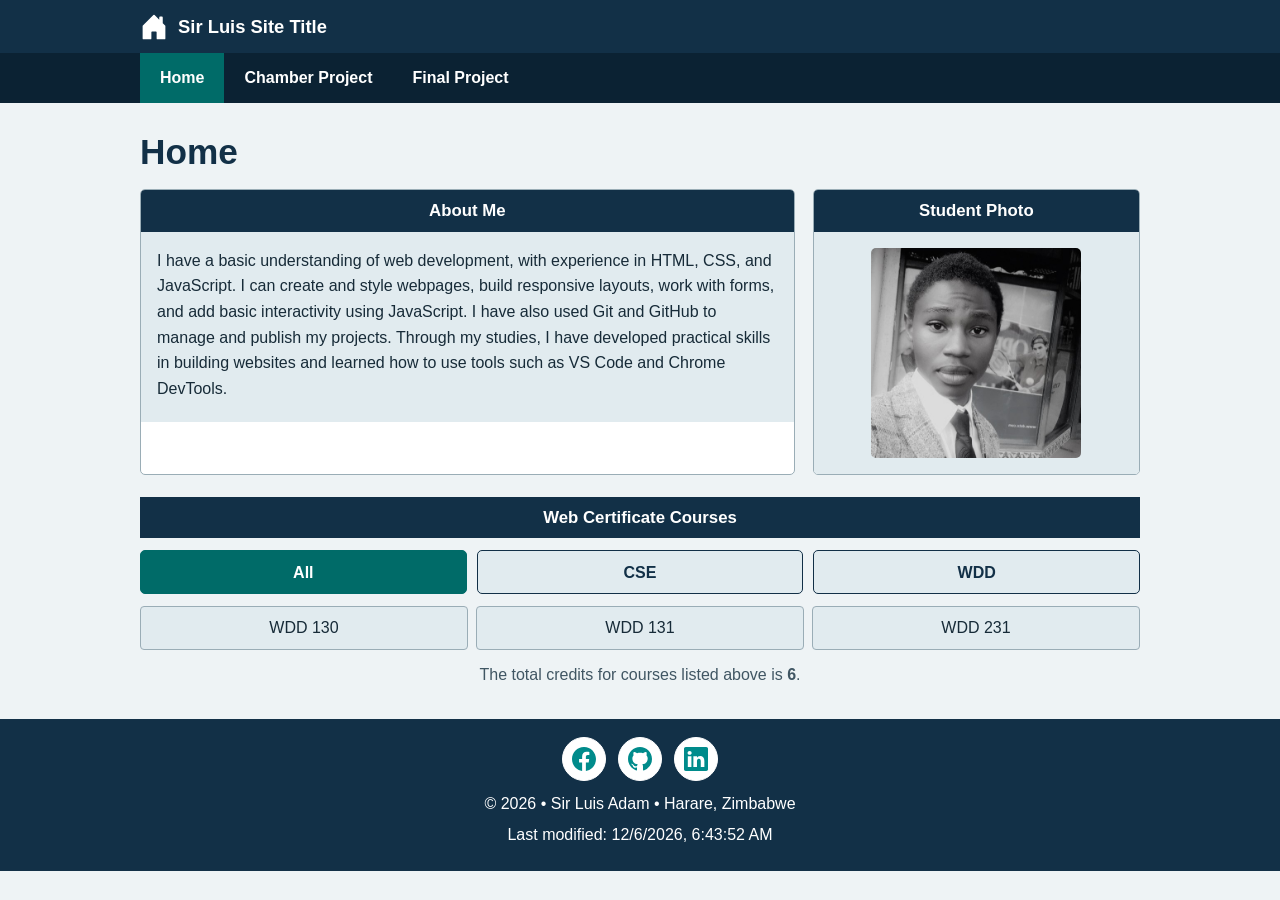
==== index.html @ 440640e3 "Add initial website structure and styles - Created index.html with basic layout, navigation, and con" ====
<!DOCTYPE html>
<html lang="en">

<head>
    <meta charset="UTF-8">
    <meta name="viewport" content="width=device-width, initial-scale=1">
    <meta name="description" content="Luis Adam's WDD 231 student portfolio and web certificate courses.">
    <meta name="author" content="Luis Adam">
    <meta name="theme-color" content="#123047">

    <title>Home | Luis Adam</title>

    <link rel="stylesheet" href="styles/normalize.css">
    <link rel="stylesheet" href="styles/base.css">
    <link rel="stylesheet" href="styles/larger.css">

    <script src="scripts/navigation.js" defer></script>
</head>

<body>
    <header class="site-header">
        <a class="brand" href="index.html" aria-label="Luis Adam home">
            <img src="images/house-door-fill.svg" alt="" width="24" height="24">
            <span>Sir Luis Site Title</span>
        </a>

        <button id="ham-btn" class="hamburger" type="button" aria-label="Open navigation" aria-expanded="false"
            aria-controls="nav-bar">
        </button>
    </header>

    <nav id="nav-bar" class="navigation" aria-label="Main navigation">
        <ul>
            <li class="current"><a href="index.html" aria-current="page">Home</a></li>
            <li><a href="#chamber-project">Chamber Project</a></li>
            <li><a href="#final-project">Final Project</a></li>
        </ul>
    </nav>

    <main>
        <h1>Home</h1>

        <div class="container">
            <section class="about card" aria-labelledby="about-title">
                <h2 id="about-title" class="section-heading">About Me</h2>
                <div class="card-content">
                    <p>
                        I have a basic understanding of web development, with experience
                        in HTML, CSS, and JavaScript. I can create and style webpages,
                        build responsive layouts, work with forms, and add basic
                        interactivity using JavaScript. I have also used Git and GitHub
                        to manage and publish my projects. Through my studies, I have
                        developed practical skills in building websites and learned
                        how to use tools such as VS Code and Chrome DevTools.
                    </p>
                </div>
            </section>

            <section class="student-card card" aria-labelledby="photo-title">
                <h2 id="photo-title" class="section-heading">Student Photo</h2>
                <div class="photo-placeholder">
                    <img src="images/profile.jpg" alt="Sir Luis Adam picture">
                </div>
            </section>
        </div>

        <section class="courses" aria-labelledby="courses-title">
            <h2 id="courses-title" class="section-heading">Web Certificate Courses</h2>

            <div class="course-filters" role="group" aria-label="Filter courses">
                <button class="filter-button active" type="button" data-filter="all" aria-pressed="true">All</button>
                <button class="filter-button" type="button" data-filter="cse" aria-pressed="false">CSE</button>
                <button class="filter-button" type="button" data-filter="wdd" aria-pressed="false">WDD</button>
            </div>

            <ul class="course-list" aria-label="Course list">
                <li data-category="wdd">WDD 130</li>
                <li data-category="wdd">WDD 131</li>
                <li data-category="wdd">WDD 231</li>
            </ul>

            <p class="credits">
                The total credits for courses listed above is <strong>6</strong>.
            </p>
        </section>
    </main>

    <footer class="site-footer">
        <nav class="social-links" aria-label="Social media">
            <a href="https://www.facebook.com/" target="_blank" rel="noopener noreferrer" aria-label="Facebook">
                <img src="images/facebook.svg" alt="" width="24" height="24">
            </a>
            <a href="https://github.com/Luisadam24/" target="_blank" rel="noopener noreferrer" aria-label="GitHub">
                <img src="images/github.svg" alt="" width="24" height="24">
            </a>
            <a href="https://www.linkedin.com/" target="_blank" rel="noopener noreferrer" aria-label="LinkedIn">
                <img src="images/linkedin.svg" alt="" width="24" height="24">
            </a>
        </nav>

        <p>&copy; <span id="currentyear"></span> • Sir Luis Adam • Harare, Zimbabwe</p>
        <p>Last modified: <time id="last-modified"></time></p>
    </footer>
</body>

</html>
---- styles/base.css ----
:root {
    color-scheme: light;
    --navy: #123047;
    --navy-dark: #0b2233;
    --teal: #006b68;
    --teal-hover: #005450;
    --page: #eef3f5;
    --surface: #ffffff;
    --surface-soft: #e1ebef;
    --text: #172b38;
    --muted: #405663;
    --border: #9aadb6;
    --focus: #b94700;
}

* {
    box-sizing: border-box;
}

body {
    margin: 0;
    background: var(--page);
    color: var(--text);
    font-family: Arial, Helvetica, sans-serif;
    line-height: 1.6;
}

.site-header {
    display: grid;
    grid-template-columns: 1fr 44px;
    align-items: center;
    gap: 12px;
    padding: 12px max(16px, calc((100% - 1000px) / 2));
    background: var(--navy);
    color: #ffffff;
}

.brand {
    display: inline-flex;
    align-items: center;
    gap: 10px;
    color: #ffffff;
    font-size: 1.15rem;
    font-weight: 700;
    text-decoration: none;
}

.brand img {
    width: 28px;
    height: 28px;
    filter: brightness(0) invert(1);
}

.hamburger {
    display: grid;
    width: 44px;
    height: 44px;
    place-items: center;
    border: 1px solid rgb(255 255 255 / 70%);
    border-radius: 5px;
    background: transparent;
    color: #ffffff;
    cursor: pointer;
}

.hamburger::before {
    content: "\2630";
    font-size: 1.6rem;
    line-height: 1;
}

.hamburger.show::before {
    content: "\00D7";
    font-size: 2rem;
}

.navigation {
    display: none;
    background: var(--navy-dark);
}

.navigation.show {
    display: block;
}

.navigation ul {
    max-width: 1000px;
    margin: 0 auto;
    padding: 0;
    list-style: none;
}

.navigation a {
    display: block;
    padding: 12px 16px;
    color: #ffffff;
    font-weight: 600;
    text-decoration: none;
}

.navigation li.current {
    background: var(--teal);
}

.navigation a:hover {
    background: var(--teal-hover);
}

main {
    width: min(100% - 32px, 1000px);
    margin: 24px auto;
}

h1 {
    margin: 0 0 16px;
    color: var(--navy);
    font-size: clamp(1.7rem, 4vw, 2.2rem);
    line-height: 1.2;
}

.container {
    display: grid;
    gap: 18px;
}

.card {
    overflow: hidden;
    border: 1px solid var(--border);
    border-radius: 5px;
    background: var(--surface);
}

.section-heading {
    margin: 0;
    padding: 9px 14px;
    background: var(--navy);
    color: #ffffff;
    font-size: 1.05rem;
    line-height: 1.4;
    text-align: center;
}

.card-content {
    min-height: 190px;
    padding: 16px;
    background: var(--surface-soft);
}

.card-content p {
    margin: 0;
}

.photo-placeholder {
    display: grid;
    min-height: 230px;
    padding: 16px;
    place-items: center;
    background: var(--surface-soft);
}

.photo-placeholder img {
    display: block;
    width: min(100%, 210px);
    aspect-ratio: 1;
    border-radius: 5px;
    background: #c6d2d7;
    object-fit: cover;
}

.courses {
    margin-top: 22px;
}

.course-filters {
    display: grid;
    grid-template-columns: repeat(3, 1fr);
    gap: 10px;
    margin: 12px 0;
}

.filter-button {
    min-height: 44px;
    border: 1px solid var(--navy);
    border-radius: 5px;
    background: var(--surface-soft);
    color: var(--navy);
    font: inherit;
    font-weight: 700;
    cursor: pointer;
}

.filter-button:hover {
    background: #cbdde3;
}

.filter-button.active {
    background: var(--teal);
    border-color: var(--teal);
    color: #ffffff;
}

.course-list {
    display: grid;
    gap: 8px;
    margin: 0;
    padding: 0;
    list-style: none;
}

.course-list li {
    padding: 8px 12px;
    border: 1px solid var(--border);
    border-radius: 4px;
    background: var(--surface-soft);
    text-align: center;
}

.credits {
    margin: 12px 0 4px;
    color: var(--muted);
    text-align: center;
}

.site-footer {
    padding: 18px 16px;
    background: var(--navy);
    color: #ffffff;
    text-align: center;
}

.site-footer p {
    margin: 5px 0;
}

.social-links {
    display: flex;
    justify-content: center;
    gap: 12px;
    margin-bottom: 10px;
}

.social-links a {
    display: grid;
    width: 44px;
    height: 44px;
    place-items: center;
    border: 1px solid #ffffff;
    border-radius: 50%;
    background: #ffffff;
}

.social-links img {
    display: block;
    width: 24px;
    height: 24px;
}

.social-links a:hover {
    background: var(--surface-soft);
}

:focus-visible {
    outline: 3px solid var(--focus);
    outline-offset: 3px;
}

[hidden] {
    display: none !important;
}

@media (prefers-reduced-motion: no-preference) {

    .navigation a,
    .filter-button,
    .social-links a {
        transition: background-color 150ms ease;
    }
}
---- styles/larger.css ----
@media (min-width: 608px) {
    .site-header {
        grid-template-columns: 1fr;
    }

    .hamburger {
        display: none;
    }

    .navigation {
        display: block;
    }

    .navigation ul {
        display: flex;
    }

    .navigation a {
        padding: 12px 20px;
    }

    main {
        margin-top: 28px;
        margin-bottom: 32px;
    }

    .container {
        grid-template-columns: minmax(0, 2fr) minmax(250px, 1fr);
        align-items: stretch;
    }

    .card-content {
        min-height: 190px;
    }

    .photo-placeholder {
        min-height: 190px;
    }

    .course-list {
        grid-template-columns: repeat(3, 1fr);
    }
}
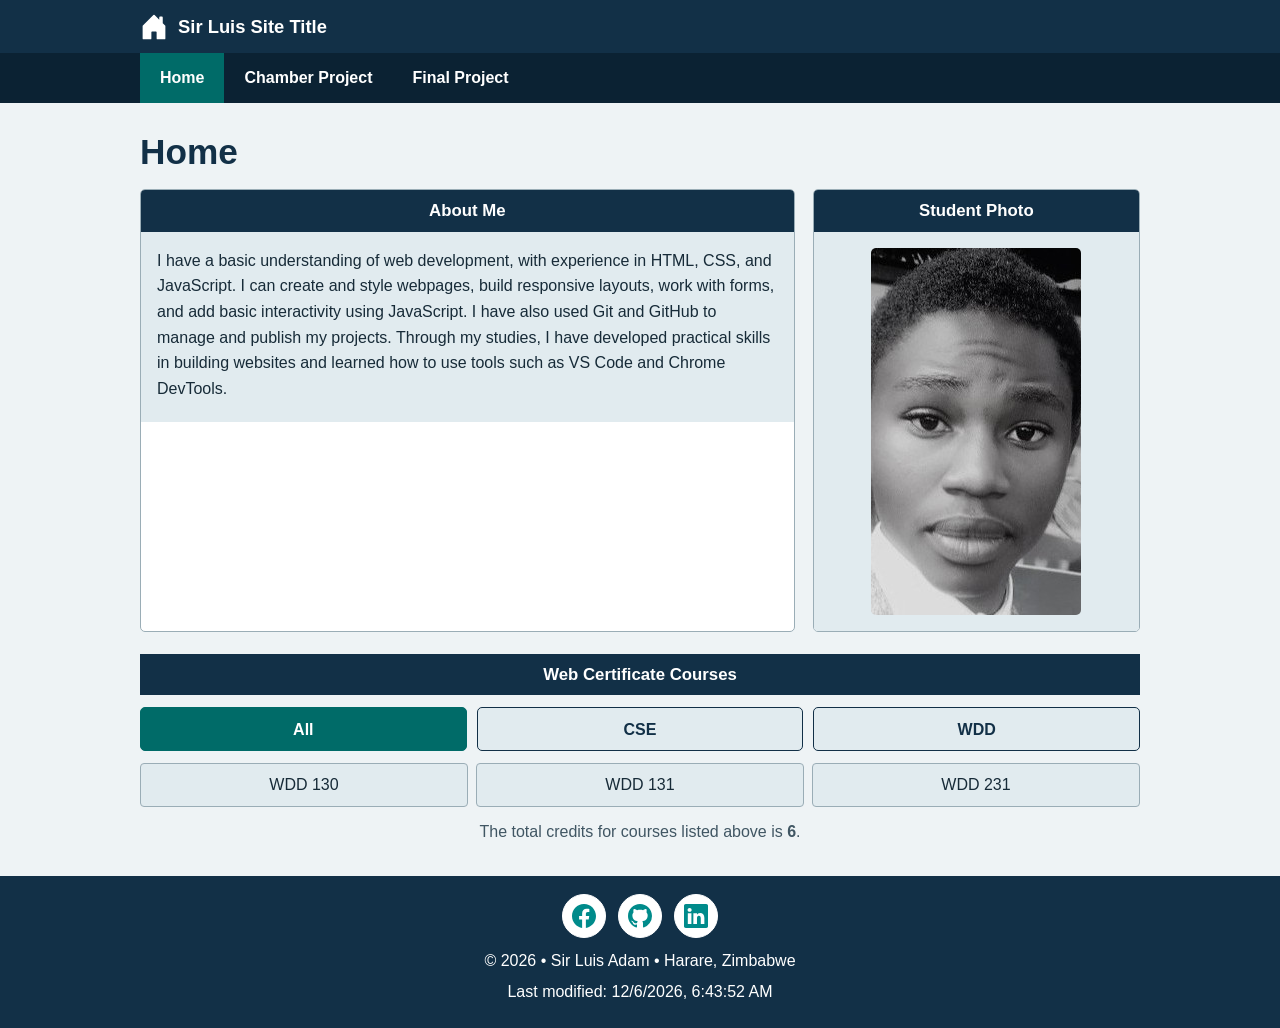
==== commit 003d7ce6: "Enhance student photo image tag with lazy loading and specified dimensions" ====
--- a/index.html
+++ b/index.html
@@ -59,7 +59,7 @@
             <section class="student-card card" aria-labelledby="photo-title">
                 <h2 id="photo-title" class="section-heading">Student Photo</h2>
                 <div class="photo-placeholder">
-                    <img src="images/profile.jpg" alt="Sir Luis Adam picture">
+                    <img src="images/profile.jpg" alt="Sir Luis Adam picture" loading="lazy" width="307" height="367">
                 </div>
             </section>
         </div>
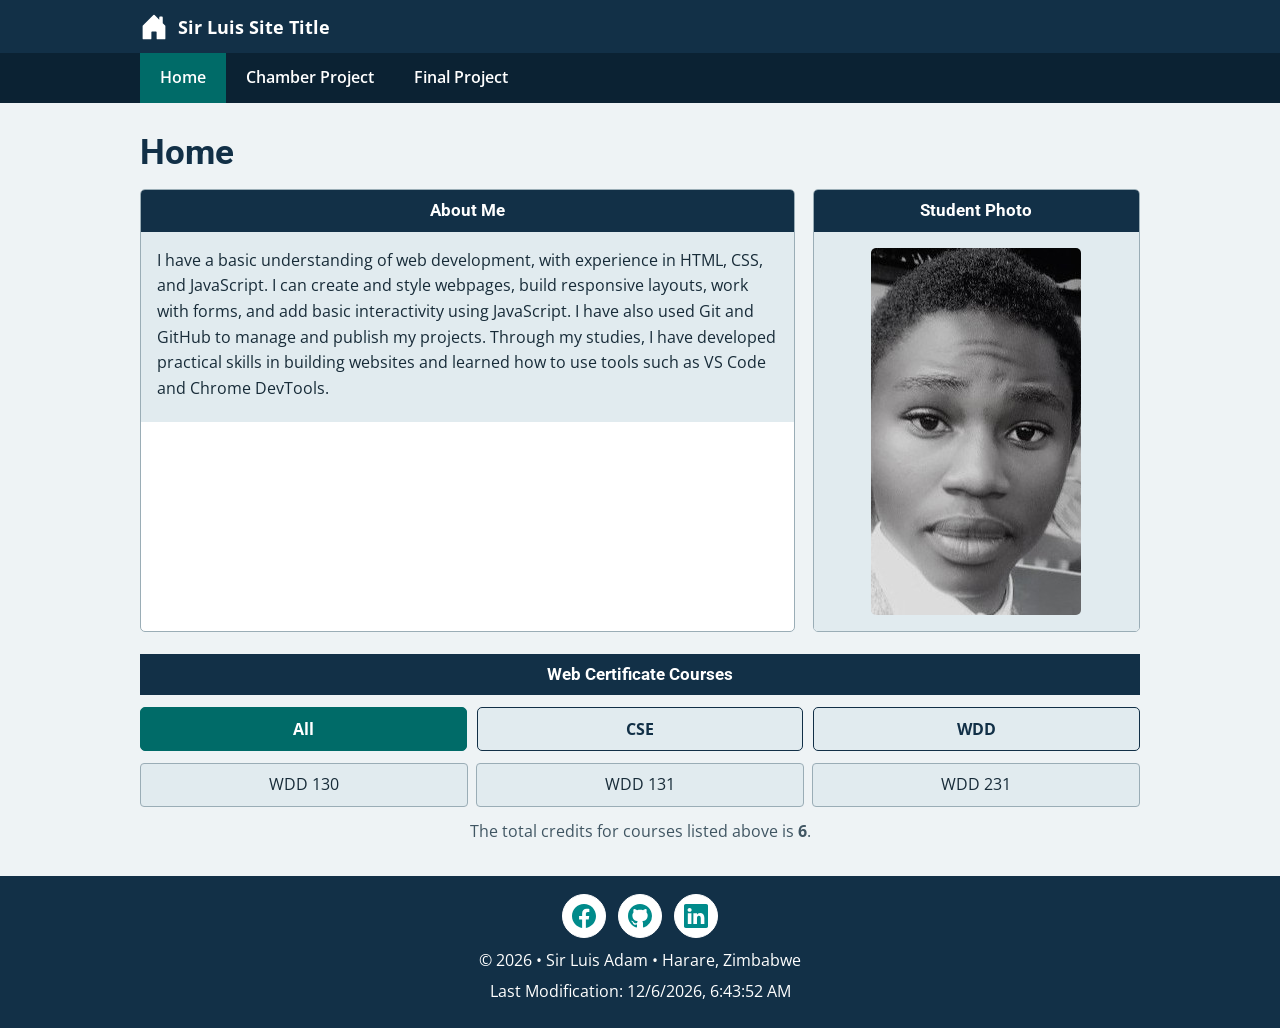
==== commit 6c692fb5: "Add Google Fonts and update font styles for improved typography" ====
--- a/index.html
+++ b/index.html
@@ -7,7 +7,10 @@
     <meta name="description" content="Luis Adam's WDD 231 student portfolio and web certificate courses.">
     <meta name="author" content="Luis Adam">
     <meta name="theme-color" content="#123047">
-
+    <!-- Google Fonts -->
+    <link rel="preconnect" href="https://fonts.googleapis.com">
+    <link rel="preconnect" href="https://fonts.gstatic.com" crossorigin>
+    <link href="https://fonts.googleapis.com/css2?family=Roboto&family=Open+Sans&display=swap" rel="stylesheet">
     <title>Home | Luis Adam</title>
 
     <link rel="stylesheet" href="styles/normalize.css">
@@ -99,7 +102,7 @@
         </nav>
 
         <p>&copy; <span id="currentyear"></span> • Sir Luis Adam • Harare, Zimbabwe</p>
-        <p>Last modified: <time id="last-modified"></time></p>
+        <p>Last Modification: <time id="lastModified" datetime=""></time></p>
     </footer>
 </body>
 
--- a/styles/base.css
+++ b/styles/base.css
@@ -21,7 +21,7 @@
     margin: 0;
     background: var(--page);
     color: var(--text);
-    font-family: Arial, Helvetica, sans-serif;
+    font-family: 'Open Sans', sans-serif;
     line-height: 1.6;
 }
 
@@ -275,4 +275,10 @@
     .social-links a {
         transition: background-color 150ms ease;
     }
+}
+
+h1,
+h2,
+h3 {
+    font-family: 'Roboto', sans-serif;
 }
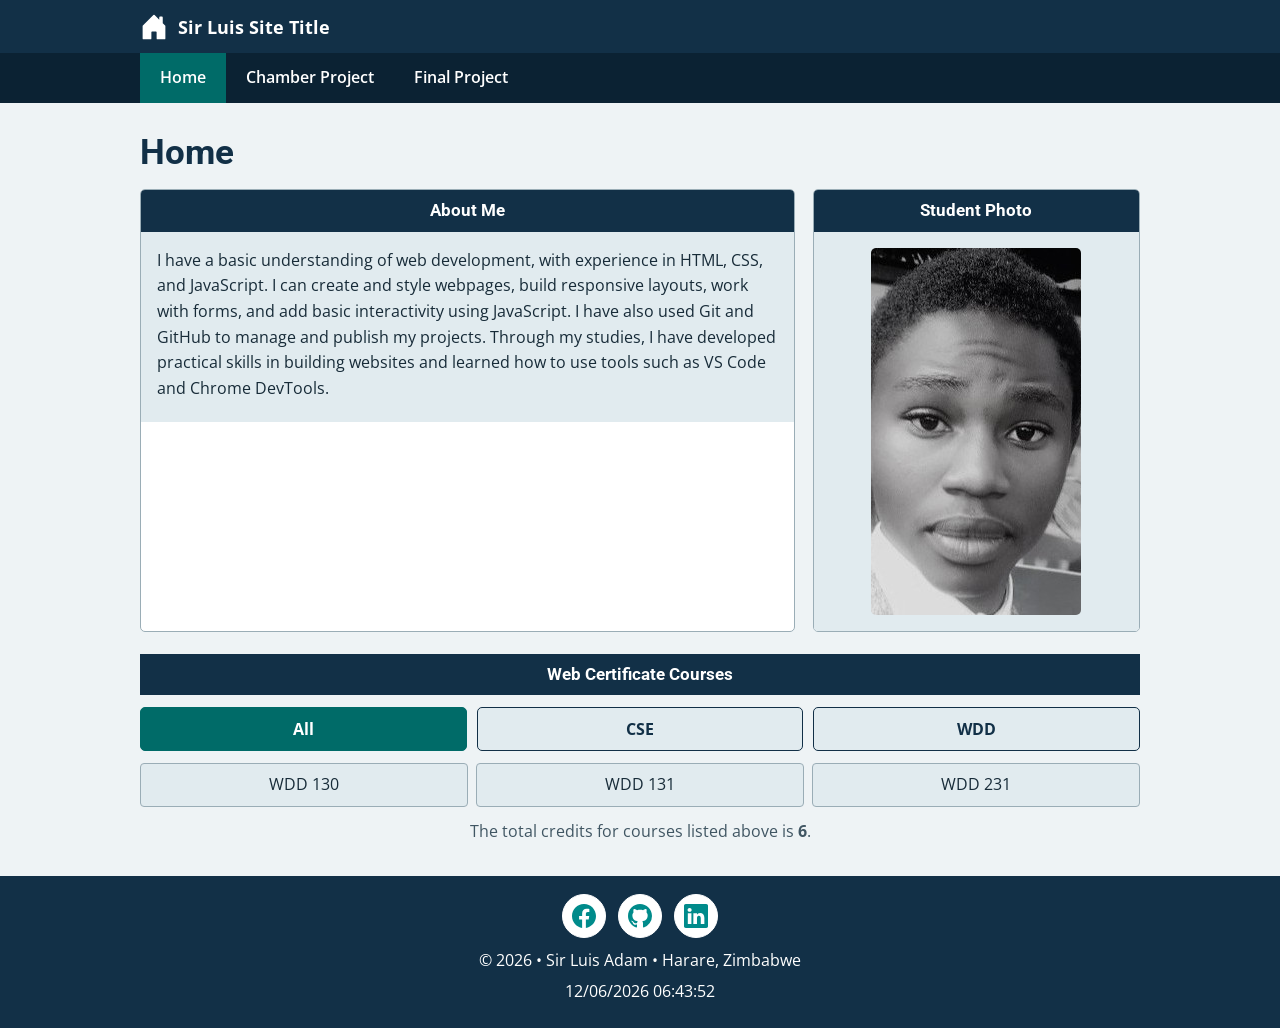
==== commit 4a26cb1e: "Refactor last modified date handling in footer and navigation script" ====
--- a/index.html
+++ b/index.html
@@ -102,7 +102,7 @@
         </nav>
 
         <p>&copy; <span id="currentyear"></span> • Sir Luis Adam • Harare, Zimbabwe</p>
-        <p>Last Modification: <time id="lastModified" datetime=""></time></p>
+        <p id="lastModified"></p>
     </footer>
 </body>
 
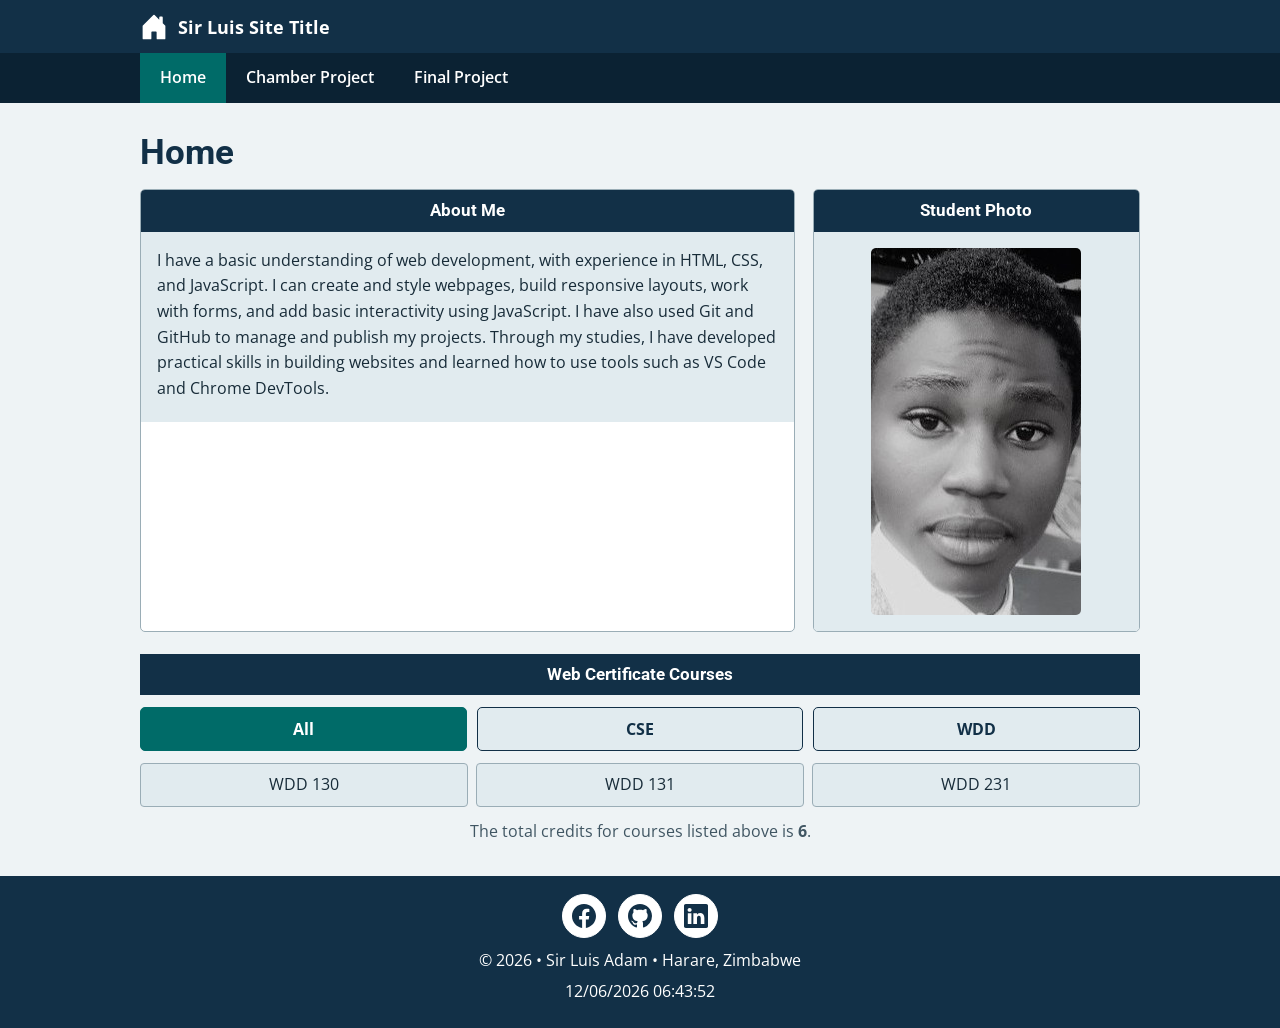
==== commit 51b78148: "Add Open Graph meta tags and favicon for improved SEO and branding" ====
--- a/index.html
+++ b/index.html
@@ -7,6 +7,12 @@
     <meta name="description" content="Luis Adam's WDD 231 student portfolio and web certificate courses.">
     <meta name="author" content="Luis Adam">
     <meta name="theme-color" content="#123047">
+    <meta property="og:title" content="Luis Adam | Web Development">
+    <meta property="og:description"
+        content="Explore my website to learn more about my web development projects, skills and interests.">
+    <meta property="og:image" content="https://luisadam24.github.io/wdd231/images/profile.jpg">
+    <meta property="og:url" content="https://luisadam24.github.io/wdd231/">
+    <meta property="og:type" content="website">
     <!-- Google Fonts -->
     <link rel="preconnect" href="https://fonts.googleapis.com">
     <link rel="preconnect" href="https://fonts.gstatic.com" crossorigin>
@@ -18,6 +24,7 @@
     <link rel="stylesheet" href="styles/larger.css">
 
     <script src="scripts/navigation.js" defer></script>
+    <link rel="icon" href="images/favicon.ico">
 </head>
 
 <body>
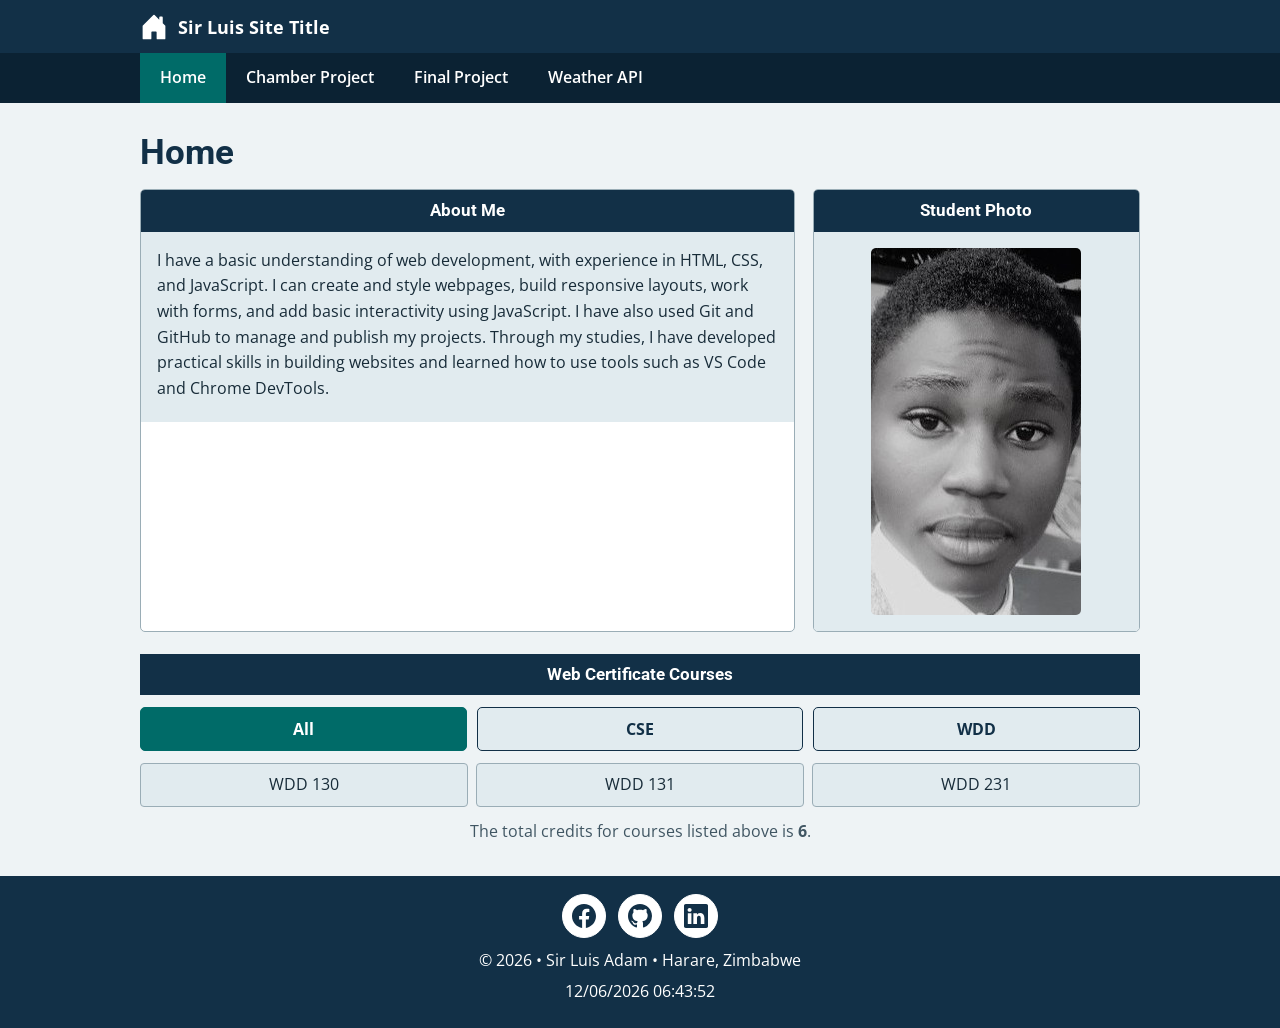
==== commit e7c097c5: "Add W03 weather API activity" ====
--- a/index.html
+++ b/index.html
@@ -44,6 +44,7 @@
             <li class="current"><a href="index.html" aria-current="page">Home</a></li>
             <li><a href="#chamber-project">Chamber Project</a></li>
             <li><a href="#final-project">Final Project</a></li>
+            <li><a href="weather.html">Weather API</a></li>
         </ul>
     </nav>
 
@@ -113,4 +114,4 @@
     </footer>
 </body>
 
-</html>+</html>
